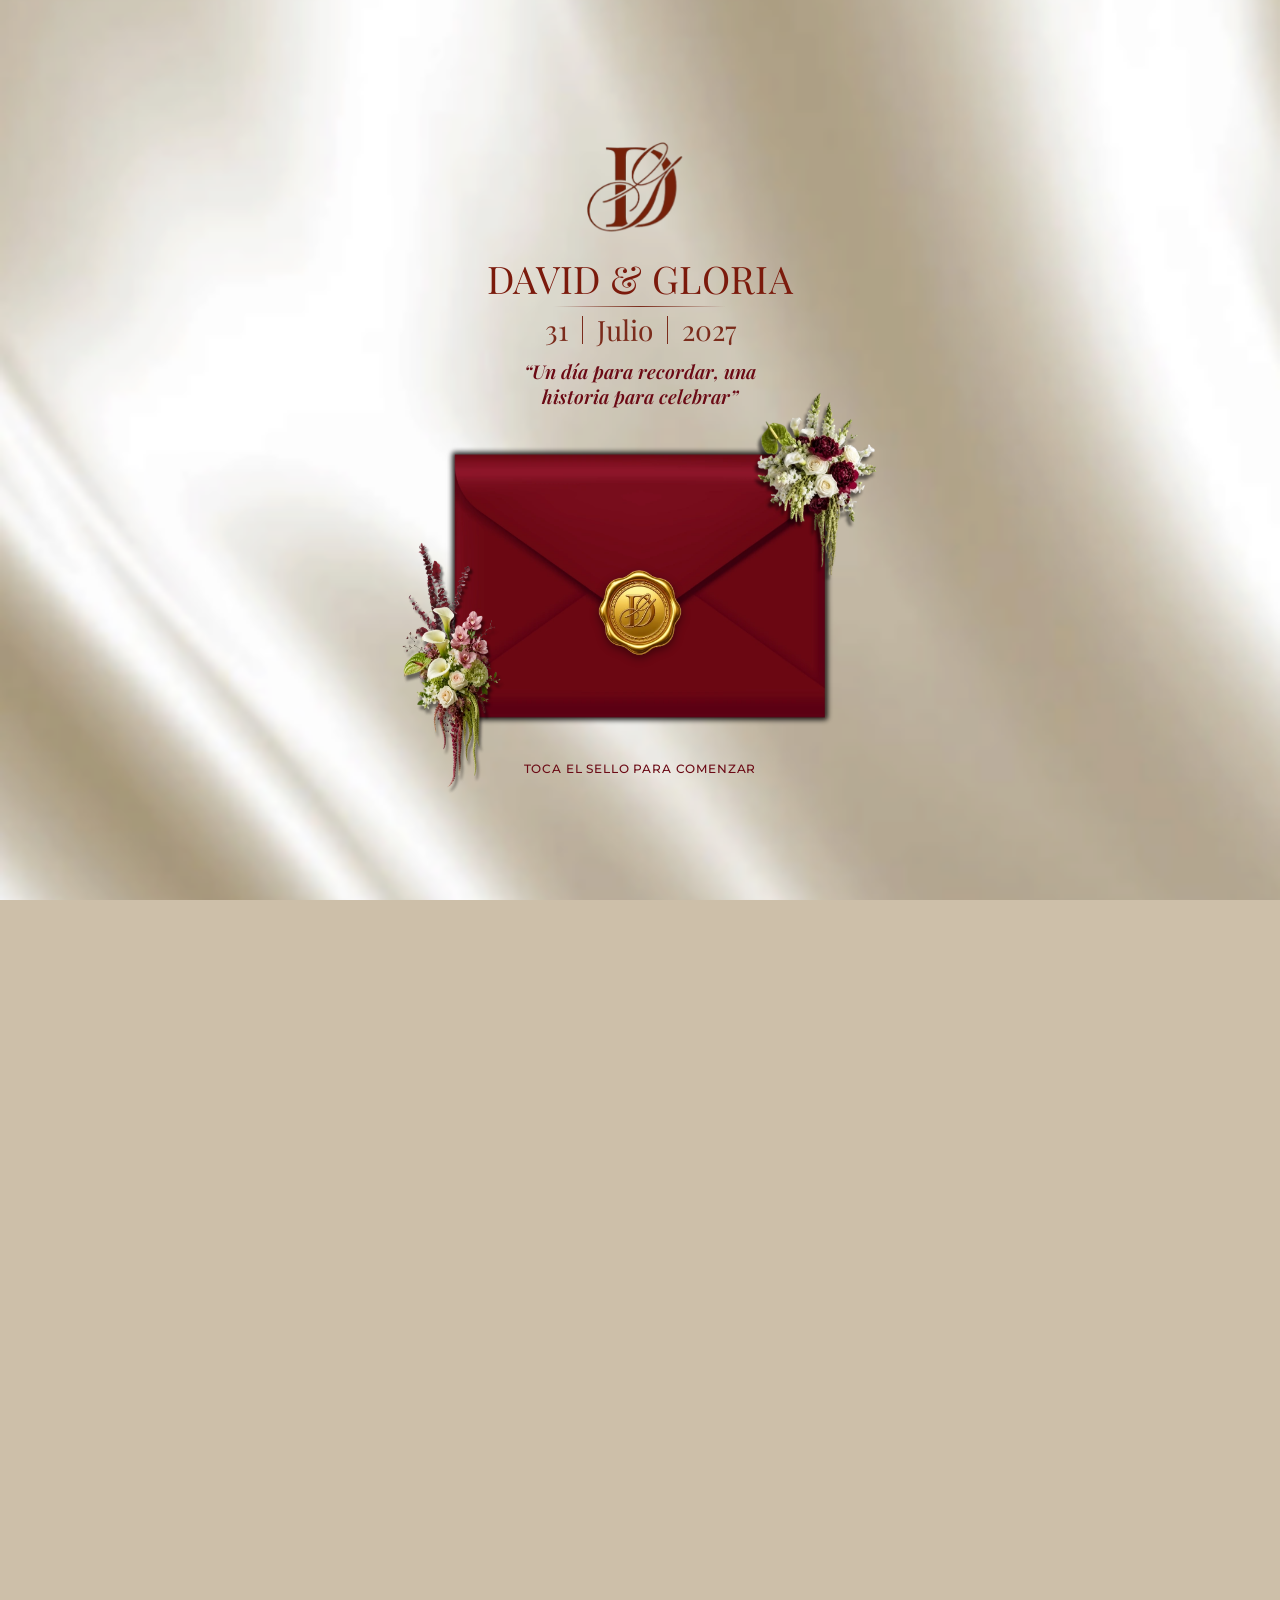
==== invitacion_boda_web/index.html @ bbbb27bc "mejorar botones" ====
<!doctype html>
<html lang="es">
<head>
  <meta charset="utf-8">
  <meta name="viewport" content="width=device-width, initial-scale=1, viewport-fit=cover">
  <meta name="format-detection" content="telephone=no">
  <meta name="theme-color" content="#6b0a15">
  <meta name="description" content="Invitación a la boda de Gloria y David · 31 de julio de 2027">

  <meta property="og:type" content="website">
  <meta property="og:title" content="Gloria & David | Nuestra boda">
  <meta property="og:description" content="Con mucha alegría te invitamos a celebrar nuestro día especial.">
  <meta property="og:url" content="https://gloriadelangel12.github.io/boda-gloria-david/">
  <meta property="og:image" content="https://gloriadelangel12.github.io/boda-gloria-david/assets/preview-boda.jpg">
  <meta property="og:image:width" content="1200">
  <meta property="og:image:height" content="630">
  <meta property="og:image:alt" content="Invitación de boda de Gloria y David">
  <meta name="twitter:card" content="summary_large_image">

  <title>Gloria &amp; David | Invitación de boda</title>
  <link rel="preload" href="assets/fonts/cormorant-garamond-latin-600-normal.woff2" as="font" type="font/woff2" crossorigin>
  <link rel="stylesheet" href="fonts.css">
  <link rel="stylesheet" href="styles.css">
  <script defer src="script.js"></script>
</head>
<body class="locked">

  <!-- ========== PANTALLA 1 · PORTADA CON SOBRE CERRADO ========== -->
  <section class="intro" id="intro" aria-label="Portada de la invitación">
    <div class="intro-inner">
      <img class="intro-mono" src="assets/monograma1.webp" alt="Monograma DG">
      <h1 class="intro-names">DAVID &amp; GLORIA</h1>
      <p class="intro-date">31 <i></i> Julio <i></i> 2027</p>
      <p class="intro-quote">“Un día para recordar, una<br>historia para celebrar”</p>

      <div class="env-scene" id="envScene">
        <img class="env-img" src="assets/sobre1.webp" alt="Sobre de invitación cerrado">
        <img class="fl fl-tr" src="assets/flor1p1.webp" alt="">
        <img class="fl fl-bl" src="assets/flor8iglesia.webp" alt="">
        <button class="seal" id="openInvitation" type="button" aria-label="Tocar el sello para abrir la invitación">
          <img src="assets/sello1.webp" alt="">
        </button>
      </div>
      <p class="open-prompt" id="openPrompt">TOCA EL SELLO PARA COMENZAR</p>
    </div>
  </section>

  <!-- ========== PANTALLA 2 · INVITACIÓN COMPLETA ========== -->
  <main class="invitation" id="invitation" aria-hidden="true">

    <!-- A · Encabezado, padres, música y frase -->
    <section class="band silk">
      <div class="stage rv" style="--H:1284.2">
        <img class="it" style="--x:50;--y:24.8;--w:415" src="assets/sobre2.webp" alt="">
        <img class="it" style="--x:75;--y:51.8;--w:360" src="assets/carta1.webp" alt="">
        <img class="it" style="--x:229;--y:61.8;--w:55" src="assets/sello2.webp" alt="">
        <img class="it" style="--x:50;--y:205.8;--w:415" src="assets/sobre2.0.webp" alt="">

        <p class="it t nb" data-mw="190" style="--x:93;--y:124.8;--w:328;--fs:17">NUESTRA BODA</p>
        <h2 class="it t names" data-mw="216" style="--x:130;--y:141.8;--w:330;--fs:70" aria-label="David y Gloria">
          <span class="n1">David</span><span class="amp">&amp;</span><span class="n2">Gloria</span>
        </h2>
        <img class="it" style="--x:50;--y:204.8;--w:415;--h:165" src="assets/sobre2.0.webp" alt="" data-crop>
        <img class="it" id="cardParents" style="--x:9;--y:329.8;--w:256" src="assets/carta2.webp" alt="">
        <div class="it t parents" data-limit="#cardParents" style="--x:21;--y:419.8;--w:232;--fs:12">
          <p class="honor">TENEMOS EL HONOR DE INVITARTE A NUESTRA BODA</p>
          <p class="con">En compañía de nuestros padres</p>
          <p class="pp">Sr. David Ramírez García<br>Sra. Cristina Balderas Vera</p>
          <p class="amp2">&amp;</p>
          <p class="pp">Sr. Juan Manuel<br>Del Angel Sequera<br>Sra. Martha Gaspar Hernandez</p>
        </div>
        <img class="it" style="--x:337;--y:269.8;--w:160;" src="assets/flor3p2.webp" alt="">
        <button class="it vinyl" id="vinyl" type="button" style="--x:275;--y:374.8;--w:210" aria-label="Reproducir o pausar la música">
          <img src="assets/Disco.webp" alt="">
        </button>
        <img class="it" style="--x:198;--y:419.8;--w:205" src="assets/flor4p2.webp" alt="">
        <img class="it" style="--x:105;--y:810.8;--w:340" src="assets/carta3.webp" alt="">
        <p class="it t quote" data-mw="250" style="--x:144;--y:893.8;--w:260;--fs:30">Nos encontramos, nos<br>elegimos y hoy<br>queremos<br>compartir<br>con ustedes<br>nuestra<br>felicidad.</p>
        <img class="it" style="--x:145;--y:970.8;--w:220" src="assets/novios.webp" alt="Ilustración de los novios">
        <img class="it" style="--x:80;--y:999.8;--w:70" src="assets/velasp1.webp" alt="">
        <img class="it" style="--x:300;--y:780.8;--w:170" src="assets/flor5p2.webp" alt="">
        <img class="it" style="--x:400;--y:1110.8;--w:105" src="assets/flor6p2.webp" alt="">
      </div>
    </section>

    <!-- B · Cuenta regresiva y calendario -->
    <section class="band wine">
      <div class="orn" aria-hidden="true"><i></i><svg viewBox="0 0 40 16" width="40" height="16" fill="none" stroke="currentColor" stroke-width="1"><path d="M20 1.5 L26 8 L20 14.5 L14 8 Z"/><circle cx="7" cy="8" r="1.4" fill="currentColor" stroke="none"/><circle cx="33" cy="8" r="1.4" fill="currentColor" stroke="none"/></svg><i></i></div>
      <div class="stage rv" style="--H:725.1">
        <h3 class="it t faltan" data-mw="227" style="--x:0;--y:-7.5;--w:515;--fs:30">SOLO FALTAN</h3>
        <div class="it t countdown" id="countdown" style="--x:50;--y:32.5;--w:412;--fs:46">
          <div ><b id="days">000</b><span>DÍAS</span></div>
          <div><b id="hours">00</b><span>HORAS</span></div>
          <div><b id="minutes">00</b><span>MIN</span></div>
          <div><b id="seconds">00</b><span>SEG</span></div>
        </div>
        <p class="it t cd-done" id="countdownDone" hidden style="--x:40;--y:22.5;--w:420;--fs:30"></p>
        <img class="it" style="--x:80;--y:142.5;--w:380" src="assets/calendario.webp" alt="Calendario de julio de 2027 con el día 31 marcado">
        <img class="it" style="--x:30;--y:322.5;--w:210" src="assets/flor7calend.webp" alt="">
        <button class="it pill" id="calendarBtn" type="button" data-mw="150" style="--x:166;--y:648.5;--w:180;--h:62;--fs:19">AÑADIR A<br>CALENDARIO</button>
        <br>
      </div>

      <div class="orn" aria-hidden="true"><i></i><svg viewBox="0 0 40 16" width="40" height="16" fill="none" stroke="currentColor" stroke-width="1"><path d="M20 1.5 L26 8 L20 14.5 L14 8 Z"/><circle cx="7" cy="8" r="1.4" fill="currentColor" stroke="none"/><circle cx="33" cy="8" r="1.4" fill="currentColor" stroke="none"/></svg><i></i></div>
      <!-- C · Ceremonia religiosa -->
      <div class="stage rv" style="--H:760.5">
        <img class="it" style="--x:55;--y:-0.3;--w:403" src="assets/ceremonia.webp" alt="">
        <h3 class="it t ev-title" data-mw="269" style="--x:55;--y:87.7;--w:403;--fs:42">CEREMONIA<br>RELIGIOSA</h3>
        <p class="it t ev-time" data-mw="119" style="--x:55;--y:177.7;--w:403;--fs:34">6:00 PM</p>
        <img class="it" style="--x:131;--y:231.7;--w:250" src="assets/iglesia.webp" alt="Ilustración de la parroquia">
        <p class="it t ev-place" data-mw="211" style="--x:100;--y:477.7;--w:312;--fs:26">Parroquia Nuestra<br>Señora del Refugio</p>
        <p class="it t ev-addr" data-mw="270" style="--x:90;--y:544.7;--w:332;--fs:23">Calle 20 de Noviembre,<br>809, Emiliano Zapata</p>
        <img class="it" style="--x:15;--y:384.7;--w:170" src="assets/for6.webp" alt="">
        <img class="it" style="--x:340;--y:524.7;--w:160" src="assets/flor9iglesia.webp" alt="">
        <a class="it pill" id="mapChurch" target="_blank" rel="noopener" href="#" data-mw="205" style="--x:141;--y:684.7;--w:230;--h:56;--fs:20">VER UBICACIÓN</a>
      </div>

      <div class="orn" aria-hidden="true"><i></i><svg viewBox="0 0 40 16" width="40" height="16" fill="none" stroke="currentColor" stroke-width="1"><path d="M20 1.5 L26 8 L20 14.5 L14 8 Z"/><circle cx="7" cy="8" r="1.4" fill="currentColor" stroke="none"/><circle cx="33" cy="8" r="1.4" fill="currentColor" stroke="none"/></svg><i></i></div>
      <!-- H · Recepción -->
      <div class="stage rv" style="--H:718.5">
        <img class="it" style="--x:38;--y:-0.1;--w:437" src="assets/recepcion.webp" alt="">
        <h3 class="it t ev-title r" data-mw="242" style="--x:40;--y:121.9;--w:437;--fs:40">RECEPCIÓN</h3>
        <p class="it t ev-time" data-mw="113" style="--x:38;--y:157.9;--w:437;--fs:32">8:00 PM</p>
        <img class="it" style="--x:165;--y:199.9;--w:182" src="assets/mesaRecep.webp" alt="Ilustración de mesa de banquete">
        <p class="it t ev-place" data-mw="263" style="--x:70;--y:363.9;--w:392;--fs:24">Salón de Eventos EMCEE</p>
        <p class="it t ev-addr" data-mw="270" style="--x:90;--y:401.9;--w:332;--fs:23">Av. Rodolfo Garza Cantú,<br>1211, Col. Tamaulipas</p>
        <img class="it" style="--x:100;--y:444.9;--w:330" src="assets/flor10recep.webp" alt="">
        <a class="it pill" id="mapVenue" target="_blank" rel="noopener" href="#" data-mw="205" style="--x:141;--y:659.9;--w:230;--h:56;--fs:20">VER UBICACIÓN</a>
      </div>
    </section>

    <!-- I · Programa y J · Mensaje final -->
    <section class="band silk">
      <div class="orn" aria-hidden="true"><i></i><svg viewBox="0 0 40 16" width="40" height="16" fill="none" stroke="currentColor" stroke-width="1"><path d="M20 1.5 L26 8 L20 14.5 L14 8 Z"/><circle cx="7" cy="8" r="1.4" fill="currentColor" stroke="none"/><circle cx="33" cy="8" r="1.4" fill="currentColor" stroke="none"/></svg><i></i></div>
      <div class="stage rv" style="--H:606.9">
        <h3 class="it t prog" data-mw="267" style="--x:0;--y:-24.6;--w:512;--fs:66">Programa</h3>
        <img class="it" style="--x:76;--y:70.4;--w:360" src="assets/programa.webp" alt="Línea de tiempo: 6:00 pm Ceremonia religiosa; 8:00 pm Recepción; 8:30 pm Primer baile de los novios; 9:00 pm Cena y banquete; 1:00 am Fin de la celebración">
      </div>
      <div class="orn" aria-hidden="true"><i></i><svg viewBox="0 0 40 16" width="40" height="16" fill="none" stroke="currentColor" stroke-width="1"><path d="M20 1.5 L26 8 L20 14.5 L14 8 Z"/><circle cx="7" cy="8" r="1.4" fill="currentColor" stroke="none"/><circle cx="33" cy="8" r="1.4" fill="currentColor" stroke="none"/></svg><i></i></div>
      <div class="stage rv" style="--H:467.8">
        
        <img class="it" style="--x:50;--y:-9.9;--w:415" src="assets/sobre2.webp" alt="">
        <img class="it" style="--x:90;--y:-9.9;--w:338" src="assets/carta4fin.webp" alt="">
        <p class="it t fin" data-mw="250" style="--x:90;--y:44.1;--w:338;--fs:18.5">QUE LA ALEGRÍA DE<br>ESTE DÍA<br>PERMANEZCA SIEMPRE<br>EN NUESTROS<br>CORAZONES.</p>
        <p class="it t esp" data-mw="200" style="--x:90;--y:170.1;--w:338;--fs:34">Te esperamos.</p>
        <img class="it" style="--x:50;--y:165.1;--w:415" src="assets/sobre3fin.webp" alt="">
        <img class="it" style="--x:376;--y:46.1;--w:100" src="assets/flor10fin.webp" alt="">
        <a class="it pill pill-light" id="rsvpButton" target="_blank" rel="noopener" href="#" data-mw="170" style="--x:156;--y:216.1;--w:202;--h:52;--fs:18">CONFIRMA TU ASISTENCIA</a>
      </div>

      <!-- Cierre -->
      <footer class="end rv" aria-label="Final de la invitación">
        <div class="orn end-orn" aria-hidden="true">
          <i></i>
          <svg viewBox="0 0 40 16" width="40" height="16" fill="none" stroke="currentColor" stroke-width="1">
            <path d="M20 1.5 L26 8 L20 14.5 L14 8 Z"/>
            <circle cx="7" cy="8" r="1.4" fill="currentColor" stroke="none"/>
            <circle cx="33" cy="8" r="1.4" fill="currentColor" stroke="none"/>
          </svg>
          <i></i>
        </div>
        <p class="end-thanks">Gracias por ser parte de nuestra historia</p>
        <p class="end-names">David &amp; Gloria</p>
        <p class="end-date">31 · JULIO · 2027</p>
      </footer>
    </section>
  </main>

  <button class="music-toggle" id="musicToggle" type="button" aria-pressed="false" aria-label="Activar o pausar música" hidden>
    <span class="music-note">♫</span>
  </button>
  <audio id="weddingMusic" loop preload="none"></audio>
  <div class="toast" id="toast" role="status" aria-live="polite"></div>
</body>
</html>
---- invitacion_boda_web/fonts.css ----
/* Tipografías alojadas en el proyecto.
   Diseño: Cormorant Garamond (texto) + Pinyon Script (nombres y títulos).
   La PORTADA conserva sus fuentes originales: Playfair Display y Montserrat. */
@font-face{font-family:"Cormorant Garamond";font-style:normal;font-weight:400;font-display:swap;src:url("assets/fonts/cormorant-garamond-latin-400-normal.woff2") format("woff2")}
@font-face{font-family:"Cormorant Garamond";font-style:normal;font-weight:500;font-display:swap;src:url("assets/fonts/cormorant-garamond-latin-500-normal.woff2") format("woff2")}
@font-face{font-family:"Cormorant Garamond";font-style:normal;font-weight:600;font-display:swap;src:url("assets/fonts/cormorant-garamond-latin-600-normal.woff2") format("woff2")}
@font-face{font-family:"Cormorant Garamond";font-style:normal;font-weight:700;font-display:swap;src:url("assets/fonts/cormorant-garamond-latin-700-normal.woff2") format("woff2")}
@font-face{font-family:"Cormorant Garamond";font-style:italic;font-weight:500;font-display:swap;src:url("assets/fonts/cormorant-garamond-latin-500-italic.woff2") format("woff2")}
@font-face{font-family:"Pinyon Script";font-style:normal;font-weight:400;font-display:swap;src:url("assets/fonts/pinyon-script-latin-400-normal.woff2") format("woff2")}
/* Solo portada */
@font-face{font-family:"Playfair Display";font-style:normal;font-weight:400;font-display:swap;src:url("assets/fonts/playfair-display-latin-400-normal.woff2") format("woff2")}
@font-face{font-family:"Playfair Display";font-style:italic;font-weight:600;font-display:swap;src:url("assets/fonts/playfair-display-latin-600-italic.woff2") format("woff2")}
@font-face{font-family:"Montserrat";font-style:normal;font-weight:500;font-display:swap;src:url("assets/fonts/montserrat-latin-500-normal.woff2") format("woff2")}
---- invitacion_boda_web/styles.css ----
:root{
  --wine:#6b0a15; --wine-d:#4a060e; --cream:#f7f1e8;
  /* Acento dorado: líneas finas, adornos y bordes de botones */
  --gold:#c9a45c; --gold-soft:#dcc48f; --gold-deep:#a8803a;
  /* Diseño: solo dos familias (Cormorant Garamond + Pinyon Script) */
  --serif:"Cormorant Garamond",Georgia,serif;
  --script:"Pinyon Script",cursive;
  --calli:"Pinyon Script",cursive;
  /* PORTADA: conserva sus tipografías originales */
  --cv-disp:"Playfair Display",Georgia,serif;
  --cv-sans:"Montserrat",system-ui,sans-serif;
  /* Ritmo vertical: espacio uniforme alrededor de cada divisor */
  --sec:clamp(30px,8vw,44px);
  /* --tz: compensa la "escala de fuente" del sistema (la calcula script.js; 1 = normal).
     --u : 1/512 del ancho de la tarjeta, ya compensado. Todo el texto se mide con esta unidad. */
  --tz:1;
  --u:calc(100cqw/512*var(--tz,1));
}
*{box-sizing:border-box;margin:0;padding:0}
html {
  scroll-behavior: smooth;
  -webkit-text-size-adjust: none;
  text-size-adjust: none;
}
body{-webkit-text-size-adjust:none;text-size-adjust:none;background:#cdbfa9;color:var(--wine);font-family:var(--serif);overflow-x:hidden}
body.locked{overflow:hidden;height:100svh}
img{display:block;max-width:100%;-webkit-user-drag:none;user-select:none}
button,a{-webkit-tap-highlight-color:transparent}
.sr-only{position:absolute;width:1px;height:1px;overflow:hidden;clip:rect(0 0 0 0);white-space:nowrap}

/* ====== PORTADA ====== */
.intro{position:fixed;inset:0;z-index:50;background:#c9bba5 url("assets/seda.webp") center/cover no-repeat;
  display:flex;justify-content:center;overflow:hidden;
  transition:opacity .8s ease}
.intro.leaving{opacity:0;pointer-events:none}
.intro-inner{width:100%;max-width:520px;height:100%;display:flex;flex-direction:column;align-items:center;
  justify-content:center;text-align:center;padding:max(14px,env(safe-area-inset-top)) 14px max(14px,env(safe-area-inset-bottom));
  --ew:clamp(230px,min(80vw,400px,calc((100svh - 360px)*1.4)),400px)}
.intro-mono{width:clamp(70px,13svh,120px);height:auto;margin-bottom:clamp(4px,1.2svh,12px)}
.intro-names{font:400 calc(clamp(26px,4.6svh,38px)*var(--tz,1)*var(--k,1))/1.1 var(--cv-disp);white-space:nowrap;color:#7b1a0c;letter-spacing:.01em}
.intro-date{font:400 calc(clamp(20px,3.4svh,28px)*var(--tz,1)*var(--k,1))/1.2 var(--cv-disp);white-space:nowrap;color:#7b2c1c;margin-top:clamp(6px,1.4svh,14px);display:flex;gap:.5em;align-items:center}
.intro-date i{width:1px;height:1em;background:#7b2c1c}
.intro-quote{font:italic 600 calc(clamp(15px,2.3svh,19px)*var(--tz,1)*var(--k,1))/1.3 var(--cv-disp);white-space:nowrap;color:var(--wine);margin-top:clamp(6px,1.4svh,14px)}
.env-scene{position:relative;width:var(--ew);aspect-ratio:701/499;margin-top:clamp(18px,4svh,40px)}
.env-scene>*{position:absolute}
.env-img{inset:0;width:100%;height:100%}
.fl{z-index:4;pointer-events:none}
.fl-tr{left:78%;top:-20%;width:32%}
.fl-bl{left:-10%;top:30%;width:31%}
.seal{left:50%;top:60%;width:23%;aspect-ratio:1;transform:translate(-50%,-50%);background:none;border:0;cursor:pointer;z-index:5;
  filter:drop-shadow(0 3px 5px rgba(0,0,0,.45))}
.seal::after{content:"";position:absolute;inset:-18px}
.seal img{width:100%;height:100%;object-fit:contain}
.open-prompt{font:500 calc(clamp(10px,1.6svh,12px)*var(--tz,1)*var(--k,1))/1 var(--cv-sans);white-space:nowrap;letter-spacing:.07em;color:var(--wine);margin-top:clamp(18px,4svh,34px);transition:opacity .4s}

/* ====== INVITACIÓN ====== */
.invitation{width:100%;opacity:0;visibility:hidden}
.invitation.show{opacity:1;visibility:visible;transition:opacity .8s ease}
.band{width:100%;display:flex;flex-direction:column;align-items:center;overflow:hidden;padding-bottom:var(--sec)}
.wine{--orn:var(--gold-soft)}
.silk{--orn:var(--gold-deep)}
.band:last-of-type{padding-bottom:0}
.silk{background:#c9bba5 url("assets/seda.webp") center/cover}
.wine {
  background:
    radial-gradient(
      ellipse at 18% 12%,
      rgba(174, 75, 91, 0.32) 0%,
      rgba(120, 35, 51, 0.12) 25%,
      transparent 52%
    ),
    radial-gradient(
      ellipse at 82% 38%,
      rgba(137, 42, 59, 0.28) 0%,
      transparent 48%
    ),
    radial-gradient(
      ellipse at 45% 75%,
      rgba(110, 25, 43, 0.30) 0%,
      transparent 50%
    ),
    linear-gradient(
      125deg,
      #190309 0%,
      #3b0712 20%,
      #641323 42%,
      #350610 62%,
      #570c1c 82%,
      #1d0309 100%
    );

  gap: 0;
}
.stage{position:relative;width:min(100vw,480px);aspect-ratio:512/var(--H);container-type:inline-size;opacity:0;transform:translateY(24px);
  transition:opacity 1s ease,transform 1s ease}
.stage.in{opacity:1;transform:none}
.it{position:absolute;left:calc(var(--x)*100%/512);top:calc(var(--y)*100%/var(--H));width:calc(var(--w)*100%/512);
  transform:rotate(calc(var(--r,0)*1deg))}
img.it{height:auto}
img.it[data-crop]{height:calc(var(--h)*100%/var(--H));object-fit:cover;object-position:top;-webkit-mask-image:linear-gradient(#000 78%,transparent);mask-image:linear-gradient(#000 78%,transparent)}
.t{font-size:calc(var(--fs)*var(--u)*var(--k,1));text-align:center;white-space:nowrap}
.pill{height:calc(var(--h)*100%/var(--H));display:flex;align-items:center;justify-content:center;text-align:center;text-decoration:none;
  border:1.5px solid var(--gold-soft);border-radius:999px;color:#f8eed9;background:rgba(107,10,21,.35);font:600 calc(var(--fs)*var(--u)*var(--k,1))/1.15 var(--serif);padding:0 .7em;
  letter-spacing:.08em;cursor:pointer;transition:background .3s,border-color .3s,transform .2s;min-height:44px}
.pill:hover{background:rgba(220,196,143,.16);border-color:var(--gold)}.pill:active{transform:scale(.97)}
.pill-light{border-color:var(--gold-deep);color:var(--wine);background:rgba(255,255,255,.7);letter-spacing:.06em}
.pill-light:hover{background:#fff}

/* A */
.nb{font-family:var(--serif);font-weight:600;color:#7b1220;letter-spacing:.14em;transform:none}
.names{font-family:var(--calli);color:#7b1220;font-weight:500;line-height:1;transform-origin:50% 50%;top:calc((var(--y) + 22)*100%/var(--H))}
.names{text-align:left;white-space:nowrap;line-height:.95}
.names .n1{display:block;width:max-content;margin-left:10%}
.names .amp{display:inline-block;margin-left:12%;font-size:.8em;vertical-align:.05em}
.amp {
  font-family:var(--script);
  font-size: 0.65em;
  font-style: normal;
  font-weight: 400;
  color: #6b0a15;
  display: inline-block;
  margin: 0 8px;
  vertical-align: 15%;
}
.names .n2{display:inline;margin-left:.08em}
.parents{font-family:var(--serif);color:#6b0a15;line-height:1.25}
.parents .honor{white-space:normal;font:700 calc(17*var(--u)*var(--k,1))/1.2 var(--serif);letter-spacing:.05em;margin-bottom:calc(20*100cqw/512)}
.parents .con{white-space:normal;font:calc(18*var(--u)*var(--k,1))/1.2 var(--script);margin-bottom:calc(14*100cqw/512)}
.parents .pp{font:600 calc(17.2*var(--u)*var(--k,1))/1.3 var(--serif)}
.parents .amp2{font:calc(40*var(--u)*var(--k,1))/1 var(--script);margin:calc(12*100cqw/512) 0}
.vinyl{background:none;border:0;cursor:pointer;aspect-ratio:1;padding:0;transform:none}
.vinyl img{width:100%;height:100%}
.vinyl.spin img{animation:spin 6s linear infinite}
@keyframes spin{to{transform:rotate(360deg)}}
.play{transform-origin:left top;font:600 calc(15*var(--u)*var(--k,1))/1 var(--serif);letter-spacing:.09em;color:#7b1220;text-align:left;white-space:nowrap}
.quote{font-family:var(--script);color:#fff;line-height:1.38;text-align:right}

/* B */
.faltan{font-family:var(--serif);font-weight:600;color:#fff;letter-spacing:.04em}
.countdown{display:grid;grid-template-columns:1.25fr 1fr 1fr 1fr;color:#fff;font-family:var(--serif);font-weight:500}
.countdown div{position:relative;display:flex;flex-direction:column;align-items:center}
.countdown b{font-weight:500;line-height:1.05;letter-spacing:.03em;font-variant-numeric:lining-nums tabular-nums}
/* separador: línea dorada finísima entre columnas, ya no pegada al número */
.countdown div:not(:first-child)::before{content:"";position:absolute;left:0;top:.14em;bottom:.08em;width:1px;
  background:linear-gradient(to bottom,transparent,var(--gold-soft) 22%,var(--gold-soft) 78%,transparent);opacity:.75}
.countdown span{font:600 calc(17.5*var(--u)*var(--k,1))/1 var(--serif);letter-spacing:.12em;padding-left:.12em;text-transform:uppercase;color:var(--gold-soft);margin-top:calc(14*100cqw/512)}
.cd-done{font-family:var(--script);color:#fff;line-height:1.3;white-space:normal}

/* C/H */
.ev-title{font-family:var(--serif);font-weight:500;color:var(--wine);line-height:1.12;letter-spacing:.01em}
.ev-time{font-family:var(--serif);font-weight:500;color:var(--wine);font-variant-numeric:lining-nums}
.ev-place{font-family:var(--serif);font-weight:700;color:var(--wine);line-height:1.12}
.ev-addr{font-family:var(--serif);font-style:italic;font-weight:500;color:var(--wine);line-height:1.2;font-variant-numeric:lining-nums}
.ev-title.r{font-size:calc(40*var(--u)*var(--k,1))}

/* I/J */
.prog{font-family:var(--calli);color:#6b0a15;font-weight:500;line-height:1;transform-origin:50% 50%;top:calc((var(--y) + 22)*100%/var(--H))}
.fin{font-family:var(--serif);font-weight:600;color:#7b1220;line-height:1.2;letter-spacing:.02em}
.esp{font-family:var(--script);color:#7b1220}

/* Estado normal: guinda con letras blancas */
#rsvpButton {
  background: #6b0a15 !important;
  background-color: #6b0a15 !important;
  color: #ffffff !important;
  border: 2px solid var(--gold) !important;
  opacity: 1 !important;
  transition: background-color .3s ease, color .3s ease, border-color .3s ease;
}

/* Al pasar el cursor */
#rsvpButton:hover {
  background: #ffffff !important;
  color: #6b0a15 !important;
  border-color: var(--gold) !important;
}

/* Al seleccionar */
#rsvpButton.clicked {
  background: #ffffff !important;
  color: #6b0a15 !important;
  border: 1.5px solid var(--gold) !important;
  opacity: 1 !important;
}

/* controles */
.music-toggle{position:fixed;right:max(14px,env(safe-area-inset-right));bottom:max(14px,env(safe-area-inset-bottom));z-index:40;
  width:48px;height:48px;border-radius:50%;border:2px solid #fff;background:rgba(107,10,21,.88);color:#fff;font-size:22px;cursor:pointer;
  box-shadow:0 4px 14px rgba(0,0,0,.3)}
.music-toggle.playing .music-note{display:inline-block;animation:spin 3s linear infinite}
.toast{position:fixed;left:50%;bottom:80px;transform:translate(-50%,20px);max-width:88vw;background:rgba(40,5,10,.92);color:#fff;
  font:500 calc(17px*var(--tz,1))/1.35 var(--serif);padding:12px 18px;border-radius:12px;opacity:0;pointer-events:none;transition:.3s;z-index:60;text-align:center}
.toast.show{opacity:1;transform:translate(-50%,0)}
@media (prefers-reduced-motion:reduce){*{animation:none!important;transition-duration:.01s!important}}

/* ===== ADAPTACIÓN A CUALQUIER DISPOSITIVO ===== */

html{width:100%;overflow-x:clip}
body{width:100%;min-width:0;overflow-x:clip}

.stage{width:min(100%,480px);flex-shrink:0}
.stage img{max-width:100%}

/* En pantallas grandes la tarjeta crece un poco; todo escala en proporción */
@media (min-width:768px){
  .stage{width:min(100%,520px)}
}

/* Textos con saltos de línea definidos: nunca se parten solos (el JS los reduce si no caben) */
.countdown b{white-space:nowrap}
.pill{max-width:100%;overflow:hidden}
.fin,.quote,.ev-addr,.ev-place,.ev-title{overflow-wrap:normal}

@media screen and (max-width:600px){
  .intro-inner{width:100%;padding-left:12px;padding-right:12px}
  .stage{width:100%}
  .music-toggle{width:46px;height:46px}
}

/* ===== Animaciones de la portada ===== */
@keyframes introRise{from{opacity:0;transform:translateY(16px);filter:blur(6px)}to{opacity:1;transform:none;filter:blur(0)}}
@keyframes monoIn{from{opacity:0;transform:scale(.8) translateY(8px)}to{opacity:1;transform:none}}
@keyframes drawLine{from{transform:scaleX(0);opacity:0}to{transform:scaleX(1);opacity:1}}
@keyframes growLine{from{transform:scaleY(0)}to{transform:scaleY(1)}}
@keyframes envRise{from{opacity:0;transform:translateY(28px) scale(.96)}to{opacity:1;transform:none}}
@keyframes sealIn{from{opacity:0;transform:translate(-50%,-50%) scale(.4) rotate(-25deg)}to{opacity:1;transform:translate(-50%,-50%) scale(1) rotate(0)}}
@keyframes sealPulse{
  0%,100%{transform:translate(-50%,-50%) scale(1);filter:drop-shadow(0 3px 5px rgba(0,0,0,.45))}
  50%{transform:translate(-50%,-50%) scale(1.07);filter:drop-shadow(0 4px 14px rgba(190,140,40,.75))}}
@keyframes promptGlow{0%,100%{opacity:.5}50%{opacity:1}}
@keyframes flowerFade{from{opacity:0}to{opacity:1}}

.intro-mono{animation:monoIn 1s cubic-bezier(.2,.7,.2,1) .15s both}
.intro-names{position:relative;animation:introRise 1.1s cubic-bezier(.2,.7,.2,1) .5s both}
.intro-names::after{content:"";position:absolute;left:22%;right:22%;bottom:-7px;height:1px;
  background:linear-gradient(90deg,transparent,#7b2c1c,transparent);transform-origin:center;
  animation:drawLine 1.2s ease 1.5s both}
.intro-date{animation:introRise 1s cubic-bezier(.2,.7,.2,1) 1s both}
.intro-date i{transform-origin:center;animation:growLine .8s ease 1.6s both}
.intro-quote{animation:introRise 1.1s cubic-bezier(.2,.7,.2,1) 1.35s both}
.env-scene{animation:envRise 1.1s cubic-bezier(.2,.7,.2,1) 1.7s both}
.fl{animation:flowerFade 2s ease-in-out 1.9s both}
.seal{animation:sealIn .9s cubic-bezier(.2,.8,.2,1.2) 2.3s both,sealPulse 2.8s ease-in-out 3.4s infinite}
.open-prompt{animation:introRise 1s ease 2.7s both,promptGlow 2.6s ease-in-out 3.8s infinite}

/* ===== Cierre de la invitación ===== */
.end{width:min(100%,480px);text-align:center;color:var(--wine);
  padding:0 24px calc(56px + env(safe-area-inset-bottom,0px));display:flex;flex-direction:column;align-items:center;
  opacity:0;transform:translateY(14px);transition:opacity .9s ease,transform .9s ease}
.end.in{opacity:1;transform:none}
.end>*{opacity:0;transform:translateY(12px);transition:opacity .9s ease,transform .9s ease}
.end.in>*{opacity:1;transform:none}
.end.in>:nth-child(2){transition-delay:.3s}
.end.in>:nth-child(3){transition-delay:.55s}
.end.in>:nth-child(4){transition-delay:.8s}
/* Divisor ornamental dorado (entre secciones y en el cierre) */
.orn{display:flex;align-items:center;justify-content:center;gap:12px;color:var(--orn,var(--gold-deep));width:min(100%,480px);padding:var(--sec) 0}
.orn i{display:block;height:1px;width:clamp(44px,18vw,84px)}
.orn i:first-child{background:linear-gradient(90deg,transparent,currentColor)}
.orn i:last-child{background:linear-gradient(90deg,currentColor,transparent)}
.end-orn{padding:var(--sec) 0 0;margin-bottom:clamp(14px,3.6vw,20px);--orn:var(--gold-deep)}
.end-orn i{transition:transform 1.3s ease .2s}
.end-orn i:first-child{transform:scaleX(0);transform-origin:right}
.end-orn i:last-child{transform:scaleX(0);transform-origin:left}
.end.in .end-orn i{transform:scaleX(1)}
.end-thanks{font:italic 500 calc(clamp(17px,4.5vw,20px)*var(--tz,1))/1.35 var(--serif);max-width:78%;text-wrap:balance;opacity:.9}
.end-names{font:400 calc(clamp(34px,9.5vw,44px)*var(--tz,1)*var(--k,1))/1.1 var(--calli);white-space:nowrap;margin-top:clamp(8px,2vw,12px)}
.end-date{font:600 calc(clamp(13px,3.4vw,15px)*var(--tz,1)*var(--k,1))/1 var(--serif);white-space:nowrap;letter-spacing:.34em;margin-top:clamp(8px,2.2vw,12px);padding-left:.34em;opacity:.85;font-variant-numeric:lining-nums}

@media (prefers-reduced-motion:reduce){
  .intro *,.intro *::after{animation:none!important}
  .end,.end>*,.end-orn i{transition:none!important}
}
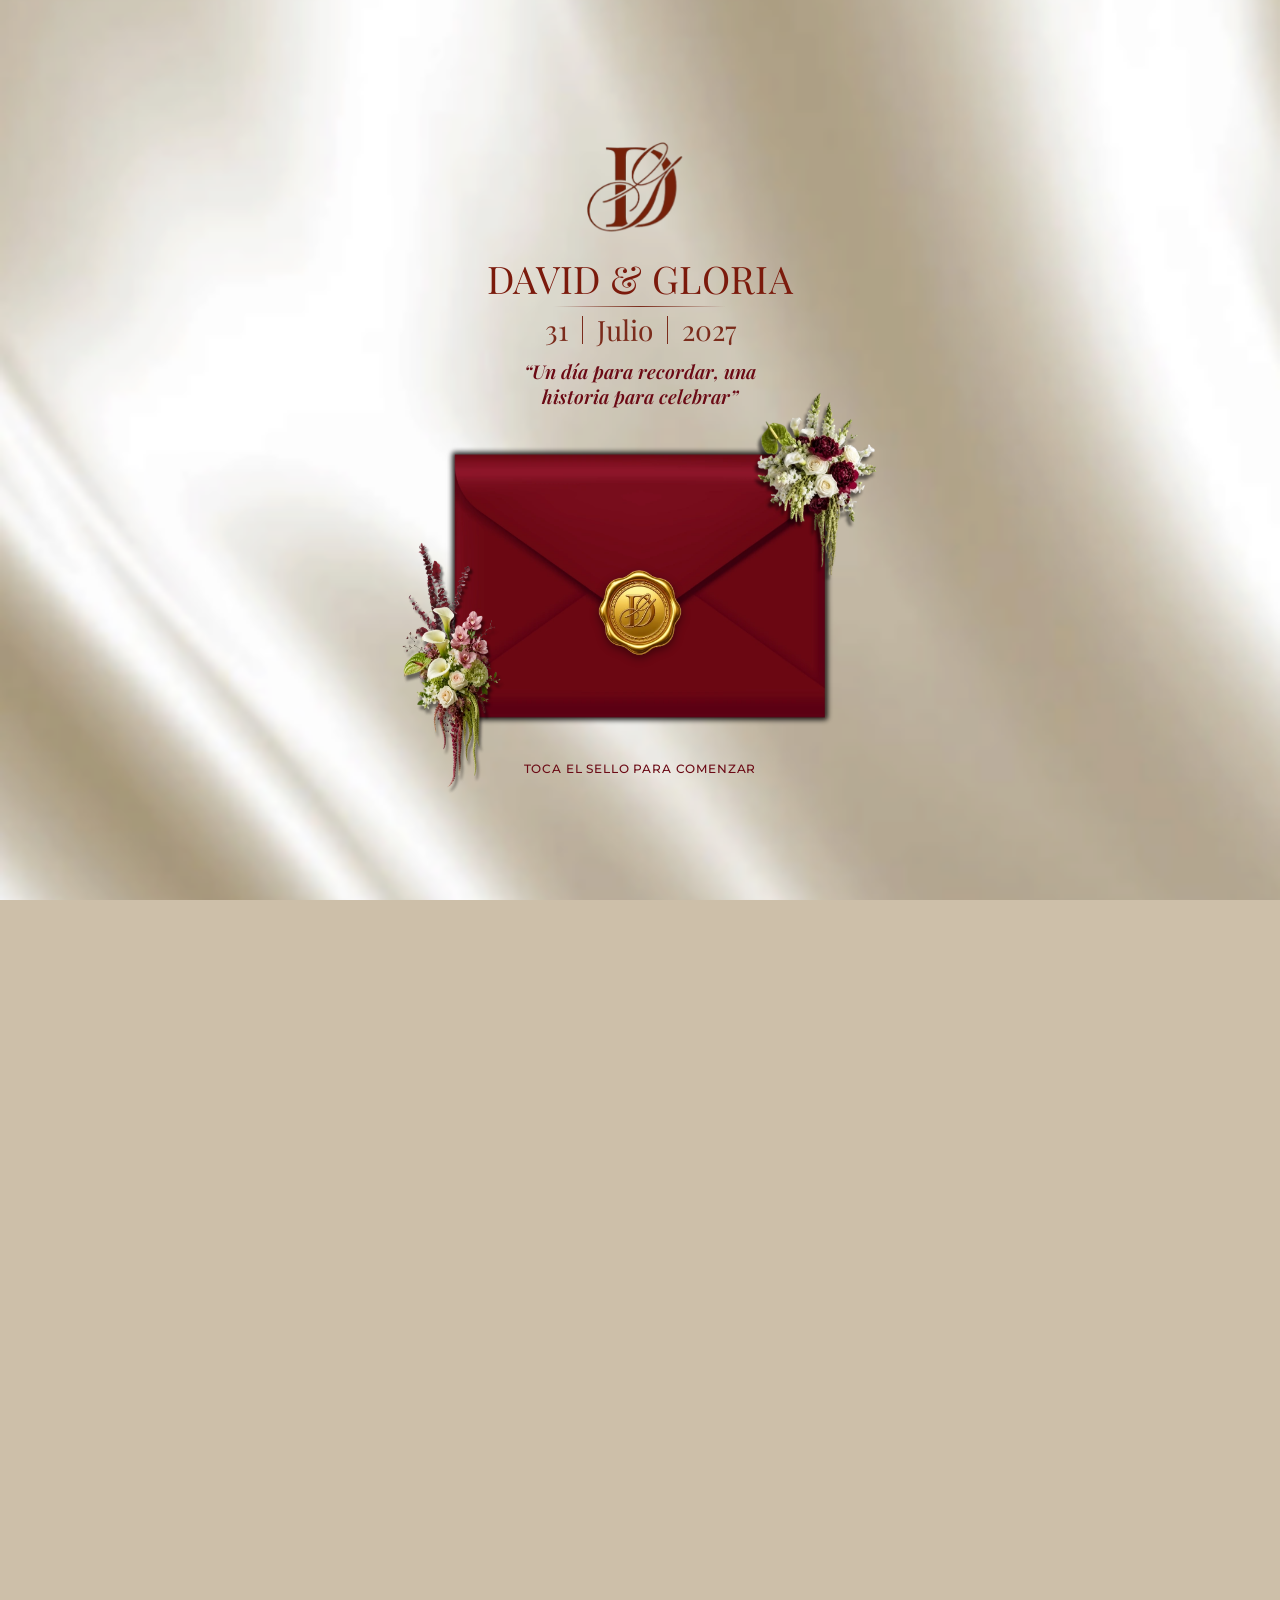
==== commit ef7bf766: "Detalles mejorados" ====
--- a/invitacion_boda_web/index.html
+++ b/invitacion_boda_web/index.html
@@ -131,11 +131,11 @@
 
     <!-- I · Programa y J · Mensaje final -->
     <section class="band silk">
-      <div class="orn" aria-hidden="true"><i></i><svg viewBox="0 0 40 16" width="40" height="16" fill="none" stroke="currentColor" stroke-width="1"><path d="M20 1.5 L26 8 L20 14.5 L14 8 Z"/><circle cx="7" cy="8" r="1.4" fill="currentColor" stroke="none"/><circle cx="33" cy="8" r="1.4" fill="currentColor" stroke="none"/></svg><i></i></div>
+      <!--div class="orn" aria-hidden="true"><i></i><svg viewBox="0 0 40 16" width="40" height="16" fill="none" stroke="currentColor" stroke-width="1"><path d="M20 1.5 L26 8 L20 14.5 L14 8 Z"/><circle cx="7" cy="8" r="1.4" fill="currentColor" stroke="none"/><circle cx="33" cy="8" r="1.4" fill="currentColor" stroke="none"/></svg><i></i></div>
       <div class="stage rv" style="--H:606.9">
         <h3 class="it t prog" data-mw="267" style="--x:0;--y:-24.6;--w:512;--fs:66">Programa</h3>
         <img class="it" style="--x:76;--y:70.4;--w:360" src="assets/programa.webp" alt="Línea de tiempo: 6:00 pm Ceremonia religiosa; 8:00 pm Recepción; 8:30 pm Primer baile de los novios; 9:00 pm Cena y banquete; 1:00 am Fin de la celebración">
-      </div>
+      </div-->
       <div class="orn" aria-hidden="true"><i></i><svg viewBox="0 0 40 16" width="40" height="16" fill="none" stroke="currentColor" stroke-width="1"><path d="M20 1.5 L26 8 L20 14.5 L14 8 Z"/><circle cx="7" cy="8" r="1.4" fill="currentColor" stroke="none"/><circle cx="33" cy="8" r="1.4" fill="currentColor" stroke="none"/></svg><i></i></div>
       <div class="stage rv" style="--H:467.8">
         
